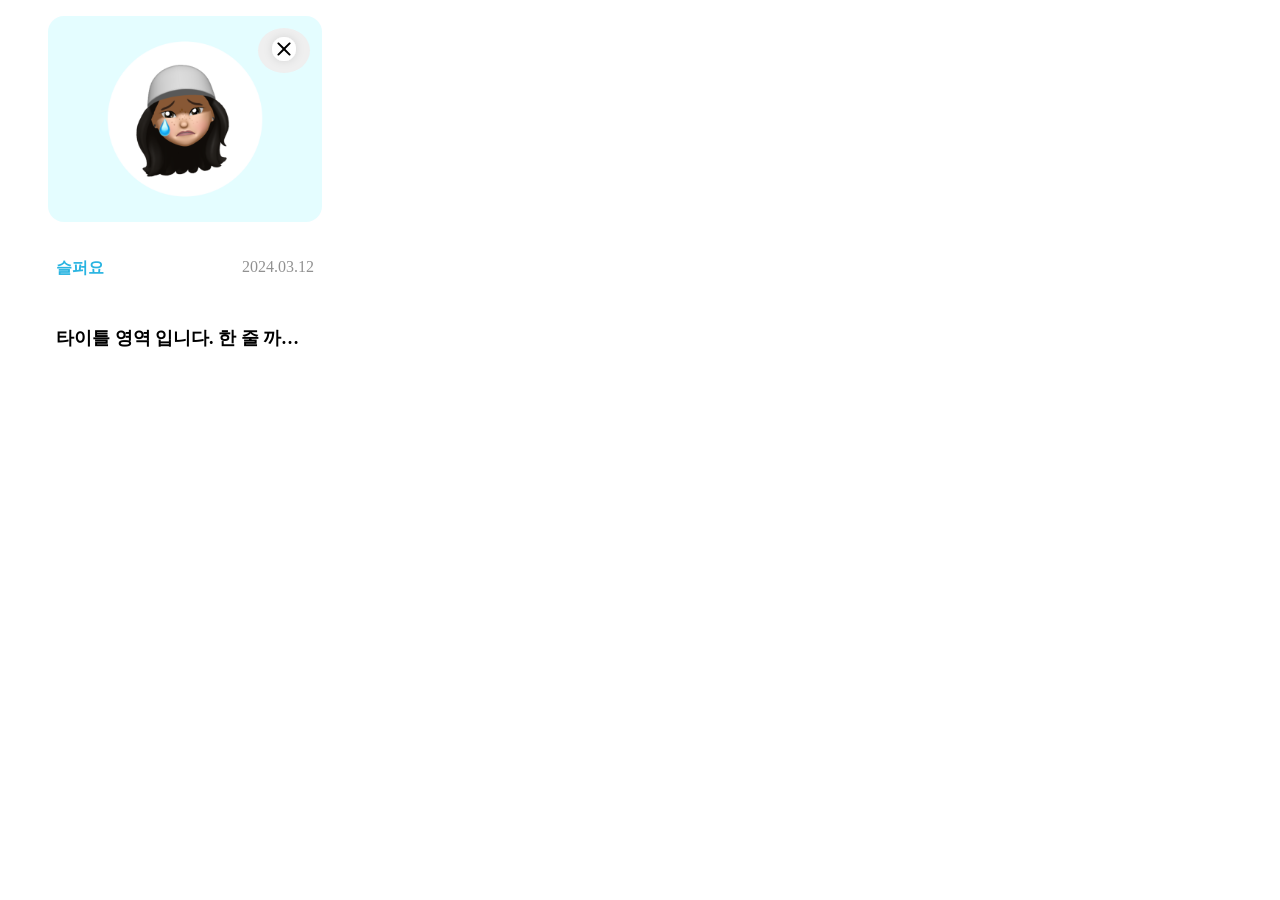
==== page/diaryCard.html @ b975d067 "style: diary 목록 css 작업 일기 목록 렌더링" ====
<!DOCTYPE html>
<html lang="ko">
  <head>
    <meta charset="UTF-8" />
    <meta name="viewport" content="width=device-width, initial-scale=1.0" />
    <title>다이어리 리스트 렌더링</title>
    <link rel="stylesheet" href="../assets/css/reset.css" />
    <link rel="stylesheet" href="../assets/css/diary/diaryCard.css" />
  </head>
  <body>
    <article class="section_diary">
      <ul class="diary_list">
        <li class="diary">
          <button id="delete_diary">
            <img src="../assets/image/close_outline_light_m.svg" alt="" />
          </button>
          <div class="diary__thumbnail">
            <img
              src="../assets/image/emoji/슬퍼요 (m).png"
              alt=""
              width="274px"
            />
          </div>
          <div class="diary__info">
            <div class="diary__info__category">
              <p class="diary__info__category__emoji">슬퍼요</p>
              <p class="diary__info__category__date">2024.03.12</p>
            </div>
            <h4>타이틀 영역 입니다. 한 줄 까지만 노출시켜주세요.</h4>
          </div>
        </li>
      </ul>
    </article>
  </body>
</html>
---- assets/css/diary/diaryCard.css ----
.diary_list {
  display: flex;
  /* justify-content: center; */
  flex-wrap: wrap;
  gap: 16px;

  width: 1168px;
}

.diary_list li {
  position: relative;

  width: 274px;
  height: 296px;

  display: flex;
  flex-direction: column;
  gap: 16px;
  background-color: #fff;
}

.diary_list li button {
  position: absolute;
  top: 12px;
  right: 12px;

  border-radius: 100%;
  border: 0px;
}

.diary__thumbnail img {
  border-radius: 16px;
}

.diary__info {
  display: flex;
  flex-direction: column;
  gap: 8px;
  padding-left: 8px;
  padding-right: 8px;
}

.diary__info__category {
  display: flex;
  justify-content: space-between;
}

.diary__info__category__emoji {
  font-weight: 600;
  color: #28b4e1;
}

.diary__info__category__date {
  color: #919191;
}

.diary__info h4 {
  display: -webkit-box;
  -webkit-box-orient: vertical;
  -webkit-line-clamp: 1;
  overflow: hidden;

  font-weight: 700;
  font-size: 18px;
}
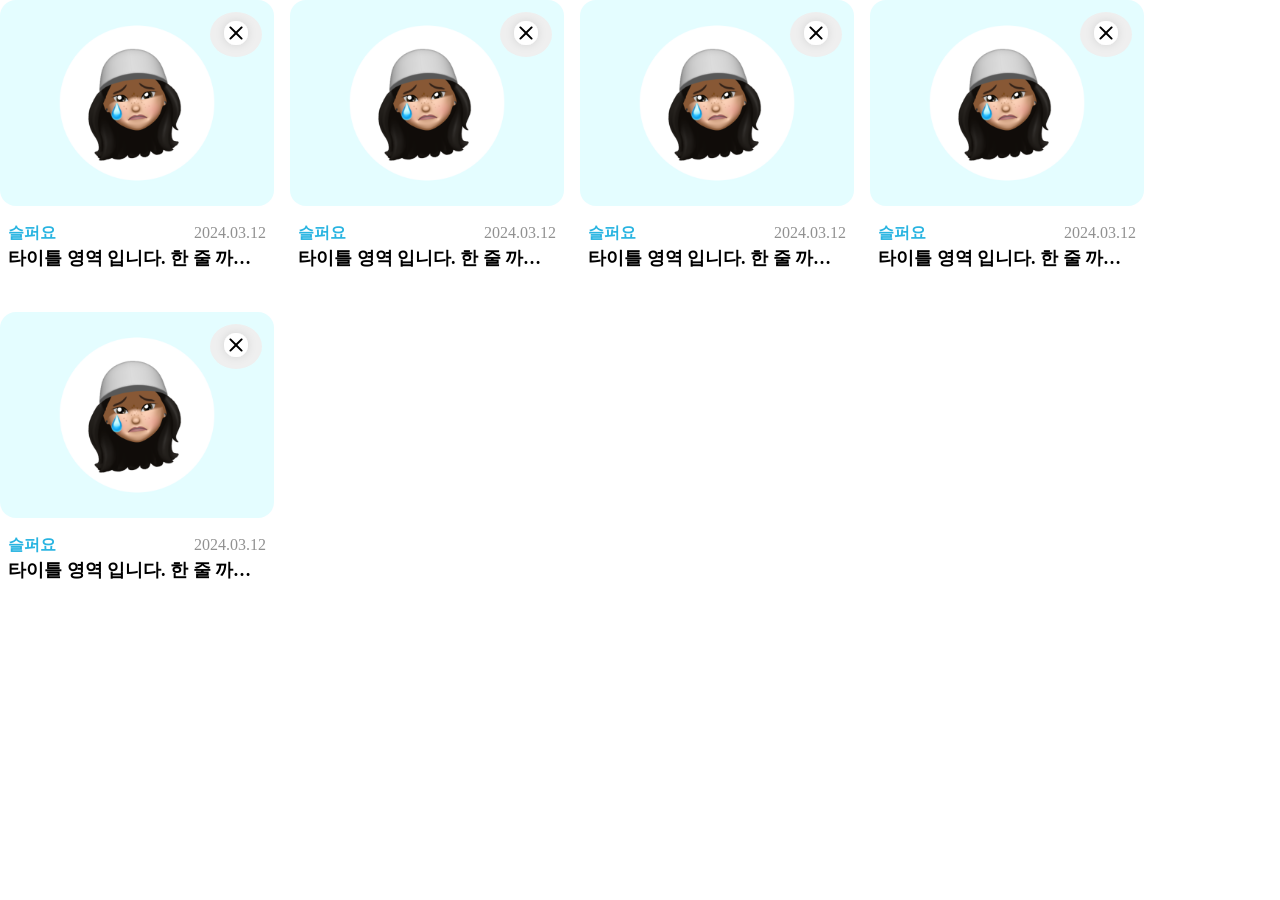
==== commit 92aac2da: "일기목록 호버효과 scale(1.1) opacity 0.7  이 모든 애니메이션 효과 0.5s" ====
--- a/page/diaryCard.html
+++ b/page/diaryCard.html
@@ -29,6 +29,82 @@
             <h4>타이틀 영역 입니다. 한 줄 까지만 노출시켜주세요.</h4>
           </div>
         </li>
+        <li class="diary">
+          <button id="delete_diary">
+            <img src="../assets/image/close_outline_light_m.svg" alt="" />
+          </button>
+          <div class="diary__thumbnail">
+            <img
+              src="../assets/image/emoji/슬퍼요 (m).png"
+              alt=""
+              width="274px"
+            />
+          </div>
+          <div class="diary__info">
+            <div class="diary__info__category">
+              <p class="diary__info__category__emoji">슬퍼요</p>
+              <p class="diary__info__category__date">2024.03.12</p>
+            </div>
+            <h4>타이틀 영역 입니다. 한 줄 까지만 노출시켜주세요.</h4>
+          </div>
+        </li>
+        <li class="diary">
+          <button id="delete_diary">
+            <img src="../assets/image/close_outline_light_m.svg" alt="" />
+          </button>
+          <div class="diary__thumbnail">
+            <img
+              src="../assets/image/emoji/슬퍼요 (m).png"
+              alt=""
+              width="274px"
+            />
+          </div>
+          <div class="diary__info">
+            <div class="diary__info__category">
+              <p class="diary__info__category__emoji">슬퍼요</p>
+              <p class="diary__info__category__date">2024.03.12</p>
+            </div>
+            <h4>타이틀 영역 입니다. 한 줄 까지만 노출시켜주세요.</h4>
+          </div>
+        </li>
+        <li class="diary">
+          <button id="delete_diary">
+            <img src="../assets/image/close_outline_light_m.svg" alt="" />
+          </button>
+          <div class="diary__thumbnail">
+            <img
+              src="../assets/image/emoji/슬퍼요 (m).png"
+              alt=""
+              width="274px"
+            />
+          </div>
+          <div class="diary__info">
+            <div class="diary__info__category">
+              <p class="diary__info__category__emoji">슬퍼요</p>
+              <p class="diary__info__category__date">2024.03.12</p>
+            </div>
+            <h4>타이틀 영역 입니다. 한 줄 까지만 노출시켜주세요.</h4>
+          </div>
+        </li>
+        <li class="diary">
+          <button id="delete_diary">
+            <img src="../assets/image/close_outline_light_m.svg" alt="" />
+          </button>
+          <div class="diary__thumbnail">
+            <img
+              src="../assets/image/emoji/슬퍼요 (m).png"
+              alt=""
+              width="274px"
+            />
+          </div>
+          <div class="diary__info">
+            <div class="diary__info__category">
+              <p class="diary__info__category__emoji">슬퍼요</p>
+              <p class="diary__info__category__date">2024.03.12</p>
+            </div>
+            <h4>타이틀 영역 입니다. 한 줄 까지만 노출시켜주세요.</h4>
+          </div>
+        </li>
       </ul>
     </article>
   </body>
--- a/assets/css/diary/diaryCard.css
+++ b/assets/css/diary/diaryCard.css
@@ -17,6 +17,15 @@
   flex-direction: column;
   gap: 16px;
   background-color: #fff;
+
+  cursor: pointer;
+
+  transition: 0.5s;
+}
+
+.diary_list li:hover {
+  opacity: 0.7;
+  transform: scale(1.1);
 }
 
 .diary_list li button {
